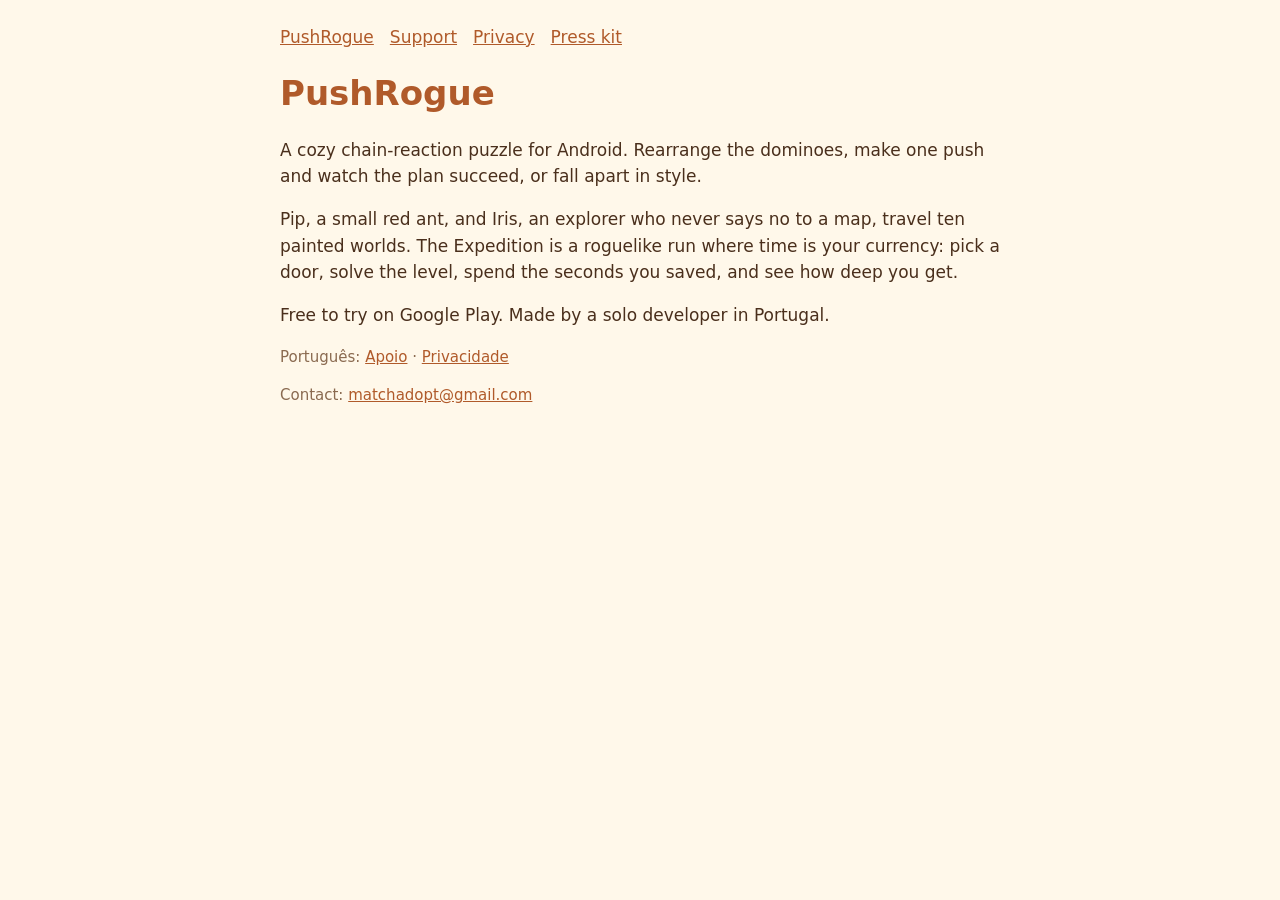
==== index.html @ 0767d01b "PushRogue support and privacy pages" ====
<!doctype html>
<html lang="en">
<head>
<meta charset="utf-8">
<meta name="viewport" content="width=device-width, initial-scale=1">
<title>PushRogue</title>
<link rel="stylesheet" href="style.css">
</head>
<body>
<main>
<nav><a href="index.html">PushRogue</a><a href="support.html">Support</a><a href="privacy.html">Privacy</a><a href="presskit/index.html">Press kit</a></nav>
<h1>PushRogue</h1>
<p>A cozy chain-reaction puzzle for Android. Rearrange the dominoes, make one push and watch the plan succeed, or fall
apart in style.</p>
<p>Pip, a small red ant, and Iris, an explorer who never says no to a map, travel ten painted worlds. The Expedition
is a roguelike run where time is your currency: pick a door, solve the level, spend the seconds you saved, and see how
deep you get.</p>
<p>Free to try on Google Play. Made by a solo developer in Portugal.</p>
<p class="lang">Português: <a href="support.html#pt">Apoio</a> · <a href="privacy.html#pt">Privacidade</a></p>
<p class="lang">Contact: <a href="mailto:matchadopt@gmail.com">matchadopt@gmail.com</a></p>
</main>
</body>
</html>
---- style.css ----
:root { --bg: #fff8ea; --ink: #4a2f1c; --accent: #b05a2a; --muted: #8a6a50; }
@media (prefers-color-scheme: dark) { :root { --bg: #1f1812; --ink: #f1e6d2; --accent: #e8a066; --muted: #c9b79c; } }
body { margin: 0; background: var(--bg); color: var(--ink); font: 17px/1.55 system-ui, -apple-system, "Segoe UI", sans-serif; }
main { max-width: 720px; margin: 0 auto; padding: 24px 16px 48px; }
h1, h2 { color: var(--accent); line-height: 1.2; }
a { color: var(--accent); }
nav { display: flex; gap: 16px; flex-wrap: wrap; margin-bottom: 8px; }
.lang { color: var(--muted); font-size: 15px; }
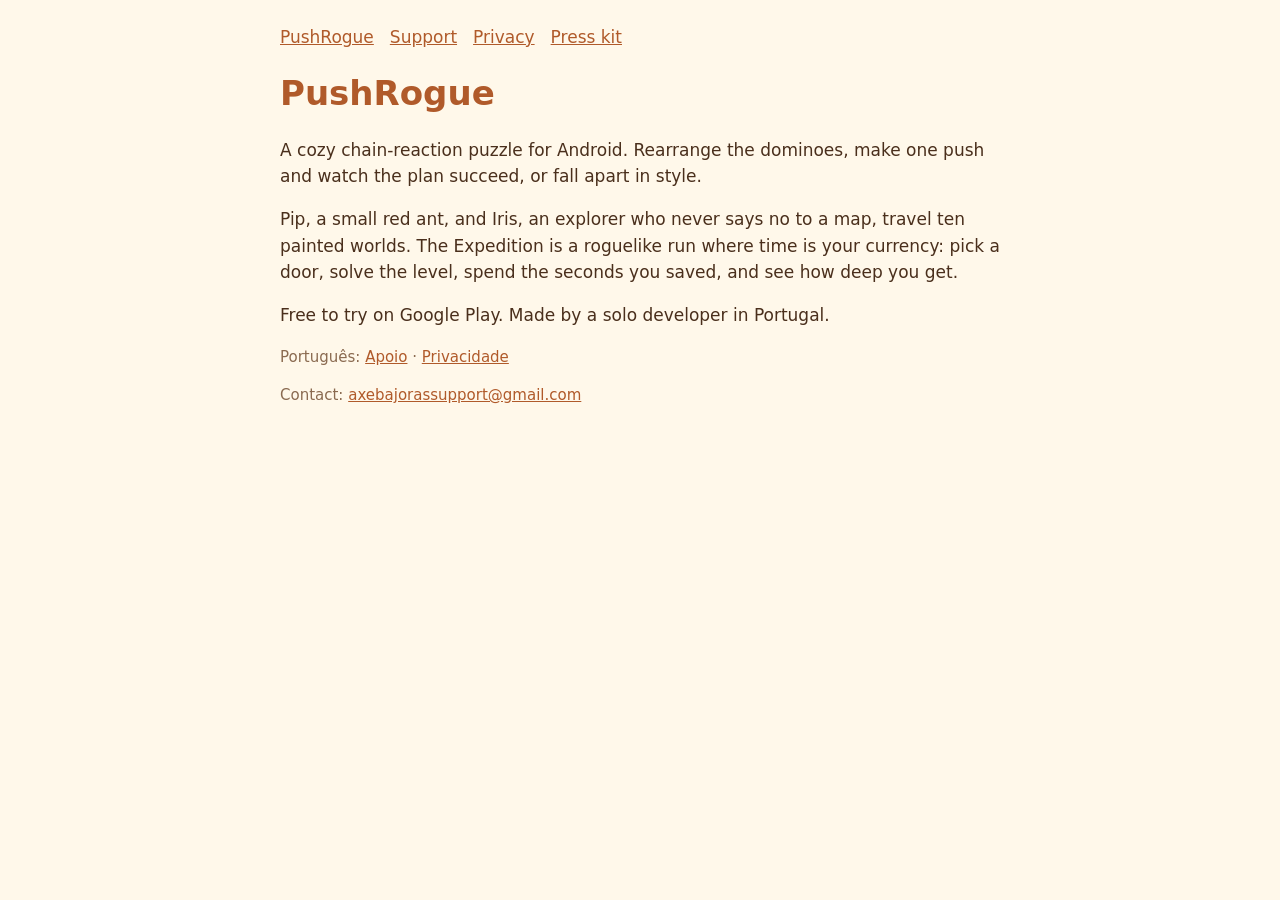
==== commit 22bca341: "site: support address axebajorassupport@gmail.com Co-Authored-By: Claude Opus 5.5 <noreply@anthropic" ====
--- a/index.html
+++ b/index.html
@@ -17,7 +17,7 @@
 deep you get.</p>
 <p>Free to try on Google Play. Made by a solo developer in Portugal.</p>
 <p class="lang">Português: <a href="support.html#pt">Apoio</a> · <a href="privacy.html#pt">Privacidade</a></p>
-<p class="lang">Contact: <a href="mailto:matchadopt@gmail.com">matchadopt@gmail.com</a></p>
+<p class="lang">Contact: <a href="mailto:axebajorassupport@gmail.com">axebajorassupport@gmail.com</a></p>
 </main>
 </body>
 </html>
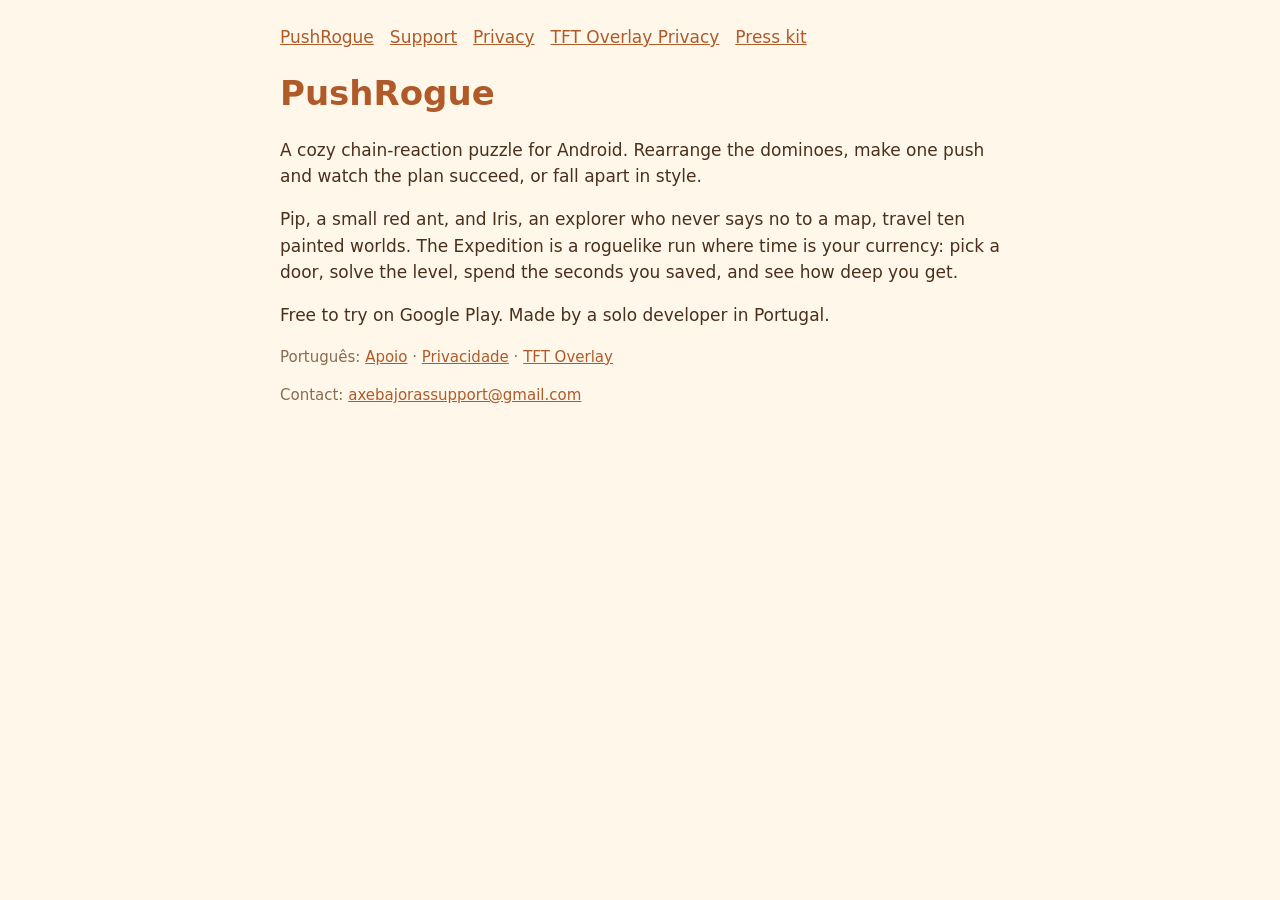
==== commit e79b6727: "Add TFT Overlay Privacy Policy" ====
--- a/index.html
+++ b/index.html
@@ -8,7 +8,7 @@
 </head>
 <body>
 <main>
-<nav><a href="index.html">PushRogue</a><a href="support.html">Support</a><a href="privacy.html">Privacy</a><a href="presskit/index.html">Press kit</a></nav>
+<nav><a href="index.html">PushRogue</a><a href="support.html">Support</a><a href="privacy.html">Privacy</a><a href="tft-privacy.html">TFT Overlay Privacy</a><a href="presskit/index.html">Press kit</a></nav>
 <h1>PushRogue</h1>
 <p>A cozy chain-reaction puzzle for Android. Rearrange the dominoes, make one push and watch the plan succeed, or fall
 apart in style.</p>
@@ -16,7 +16,7 @@
 is a roguelike run where time is your currency: pick a door, solve the level, spend the seconds you saved, and see how
 deep you get.</p>
 <p>Free to try on Google Play. Made by a solo developer in Portugal.</p>
-<p class="lang">Português: <a href="support.html#pt">Apoio</a> · <a href="privacy.html#pt">Privacidade</a></p>
+<p class="lang">Português: <a href="support.html#pt">Apoio</a> · <a href="privacy.html#pt">Privacidade</a> · <a href="tft-privacy.html#pt">TFT Overlay</a></p>
 <p class="lang">Contact: <a href="mailto:axebajorassupport@gmail.com">axebajorassupport@gmail.com</a></p>
 </main>
 </body>
